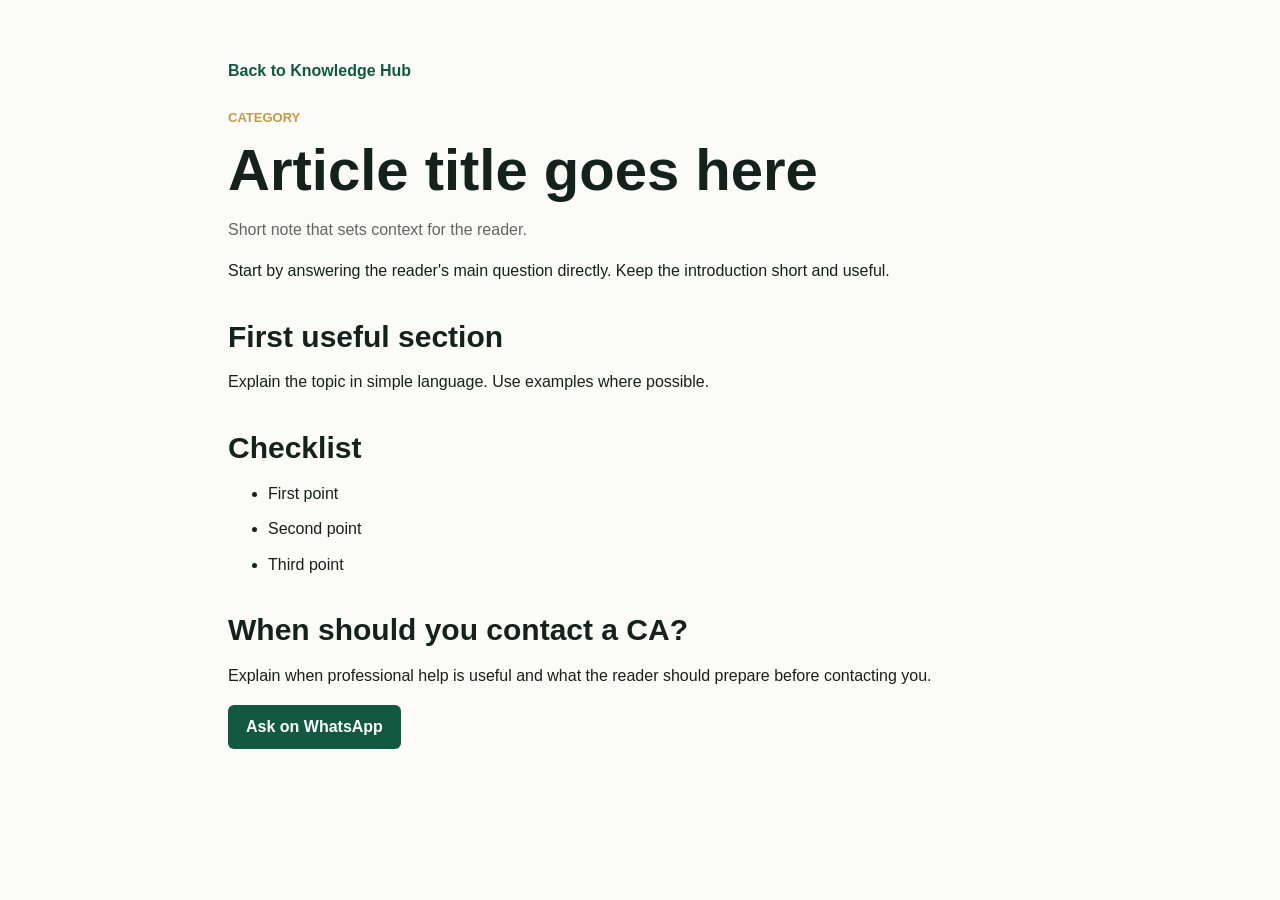
==== post-template.html @ 15101a0d "Initial CA firm website" ====
<!doctype html>
<html lang="en">
  <head>
    <meta charset="utf-8">
    <meta name="viewport" content="width=device-width, initial-scale=1">
    <title>Article Title | Sharma & Associates CA</title>
    <meta name="description" content="Write a clear 140-160 character summary of this article for search results.">
    <meta name="robots" content="index, follow">
    <link rel="canonical" href="https://your-github-username.github.io/ca-firm-website/posts/article-url.html">
    <link rel="stylesheet" href="../styles.css">
  </head>
  <body>
    <main class="article-page">
      <a class="back-link" href="../index.html#insights">Back to Knowledge Hub</a>
      <p class="eyebrow">Category</p>
      <h1>Article title goes here</h1>
      <p class="meta">Short note that sets context for the reader.</p>

      <p>Start by answering the reader's main question directly. Keep the introduction short and useful.</p>

      <h2>First useful section</h2>
      <p>Explain the topic in simple language. Use examples where possible.</p>

      <h2>Checklist</h2>
      <ul>
        <li>First point</li>
        <li>Second point</li>
        <li>Third point</li>
      </ul>

      <h2>When should you contact a CA?</h2>
      <p>Explain when professional help is useful and what the reader should prepare before contacting you.</p>

      <p><a class="button primary js-whatsapp" data-service="article enquiry" href="https://wa.me/919999999999">Ask on WhatsApp</a></p>
    </main>
    <script src="../script.js"></script>
  </body>
</html>
---- styles.css ----
:root {
  --ink: #15211d;
  --muted: #5d6863;
  --line: #dfe6e1;
  --paper: #fbfbf7;
  --soft: #eef4ef;
  --green: #135941;
  --green-dark: #0b3b2c;
  --gold: #c29a4b;
  --white: #ffffff;
  --shadow: 0 18px 50px rgba(21, 33, 29, 0.12);
}

* {
  box-sizing: border-box;
}

html {
  scroll-behavior: smooth;
}

body {
  margin: 0;
  background: var(--paper);
  color: var(--ink);
  font-family: Arial, Helvetica, sans-serif;
  line-height: 1.6;
}

a {
  color: inherit;
}

.skip-link {
  position: absolute;
  left: 16px;
  top: -80px;
  z-index: 20;
  padding: 10px 14px;
  background: var(--ink);
  color: var(--white);
  border-radius: 6px;
  text-decoration: none;
}

.skip-link:focus {
  top: 12px;
}

.site-header {
  position: sticky;
  top: 0;
  z-index: 10;
  display: flex;
  align-items: center;
  justify-content: space-between;
  gap: 24px;
  padding: 14px clamp(18px, 4vw, 64px);
  background: rgba(251, 251, 247, 0.94);
  border-bottom: 1px solid var(--line);
  backdrop-filter: blur(12px);
}

.brand {
  display: inline-flex;
  align-items: center;
  gap: 10px;
  min-width: max-content;
  color: var(--ink);
  text-decoration: none;
}

.brand-mark {
  display: grid;
  width: 42px;
  height: 42px;
  place-items: center;
  background: var(--green);
  color: var(--white);
  border-radius: 6px;
  font-weight: 700;
}

.brand strong,
.brand small {
  display: block;
}

.brand small {
  color: var(--muted);
  font-size: 12px;
}

.nav {
  display: flex;
  align-items: center;
  gap: 24px;
  color: var(--muted);
  font-size: 15px;
}

.nav a,
.text-link {
  text-decoration: none;
}

.nav a:hover,
.text-link:hover {
  color: var(--green);
}

.header-cta,
.button {
  display: inline-flex;
  align-items: center;
  justify-content: center;
  min-height: 44px;
  padding: 0 18px;
  border-radius: 6px;
  font-weight: 700;
  text-decoration: none;
  white-space: nowrap;
}

.header-cta,
.button.primary {
  background: var(--green);
  color: var(--white);
}

.button.secondary {
  border: 1px solid rgba(255, 255, 255, 0.72);
  color: var(--white);
}

.hero {
  position: relative;
  min-height: min(760px, calc(100vh - 74px));
  display: grid;
  align-items: center;
  overflow: hidden;
}

.hero img {
  position: absolute;
  inset: 0;
  width: 100%;
  height: 100%;
  object-fit: cover;
}

.hero-overlay {
  position: absolute;
  inset: 0;
  background: linear-gradient(90deg, rgba(10, 25, 20, 0.86) 0%, rgba(10, 25, 20, 0.6) 44%, rgba(10, 25, 20, 0.08) 100%);
}

.hero-content {
  position: relative;
  width: min(680px, calc(100% - 36px));
  margin-left: clamp(18px, 7vw, 90px);
  color: var(--white);
}

.eyebrow {
  margin: 0 0 12px;
  color: var(--gold);
  font-size: 13px;
  font-weight: 800;
  letter-spacing: 0;
  text-transform: uppercase;
}

h1,
h2,
h3,
p {
  overflow-wrap: anywhere;
}

h1 {
  margin: 0;
  max-width: 820px;
  font-size: clamp(40px, 6vw, 72px);
  line-height: 1.04;
}

.hero-copy {
  max-width: 610px;
  margin: 22px 0 0;
  color: rgba(255, 255, 255, 0.88);
  font-size: 19px;
}

.hero-actions {
  display: flex;
  flex-wrap: wrap;
  gap: 12px;
  margin-top: 32px;
}

.trust-strip {
  display: grid;
  grid-template-columns: repeat(3, 1fr);
  gap: 1px;
  background: var(--line);
  border-bottom: 1px solid var(--line);
}

.trust-strip div {
  padding: 24px clamp(18px, 4vw, 64px);
  background: var(--white);
}

.trust-strip strong,
.trust-strip span {
  display: block;
}

.trust-strip span {
  color: var(--muted);
}

.section {
  padding: 82px clamp(18px, 5vw, 72px);
}

.section-heading {
  max-width: 780px;
  margin-bottom: 34px;
}

h2 {
  margin: 0;
  font-size: clamp(30px, 4vw, 48px);
  line-height: 1.12;
}

.section-heading p:not(.eyebrow),
.split p,
.contact p {
  color: var(--muted);
  font-size: 18px;
}

.service-grid,
.article-grid {
  display: grid;
  grid-template-columns: repeat(3, minmax(0, 1fr));
  gap: 18px;
}

.service-card,
.article-card {
  padding: 24px;
  background: var(--white);
  border: 1px solid var(--line);
  border-radius: 8px;
  box-shadow: 0 8px 24px rgba(21, 33, 29, 0.05);
}

.service-card h3,
.article-card h3,
.proof-list h3 {
  margin: 0 0 10px;
  font-size: 22px;
  line-height: 1.25;
}

.service-card p,
.article-card p,
.proof-list p {
  color: var(--muted);
}

.service-card ul {
  margin: 16px 0 20px;
  padding-left: 18px;
  color: var(--muted);
}

.service-card li {
  margin-bottom: 6px;
}

.text-link {
  color: var(--green);
  font-weight: 800;
}

.split {
  display: grid;
  grid-template-columns: minmax(0, 0.85fr) minmax(0, 1.15fr);
  gap: 52px;
  background: var(--green-dark);
  color: var(--white);
}

.split p:not(.eyebrow),
.proof-list p {
  color: rgba(255, 255, 255, 0.76);
}

.proof-list {
  display: grid;
  gap: 18px;
}

.proof-list div {
  padding-bottom: 18px;
  border-bottom: 1px solid rgba(255, 255, 255, 0.18);
}

.muted {
  background: var(--soft);
}

.article-card span {
  color: var(--gold);
  font-size: 13px;
  font-weight: 800;
  text-transform: uppercase;
}

.article-card a {
  text-decoration: none;
}

.faq-list {
  display: grid;
  gap: 12px;
  max-width: 900px;
}

.faq-list details {
  background: var(--white);
  border: 1px solid var(--line);
  border-radius: 8px;
  padding: 18px 20px;
}

.faq-list summary {
  cursor: pointer;
  font-weight: 800;
}

.faq-list p {
  margin-bottom: 0;
  color: var(--muted);
}

.contact {
  display: flex;
  align-items: center;
  justify-content: space-between;
  gap: 24px;
  background: var(--white);
  border-top: 1px solid var(--line);
}

.contact div {
  max-width: 760px;
}

.site-footer {
  display: flex;
  justify-content: space-between;
  gap: 18px;
  padding: 26px clamp(18px, 5vw, 72px);
  color: var(--muted);
  border-top: 1px solid var(--line);
}

.article-page {
  max-width: 860px;
  margin: 0 auto;
  padding: 58px 18px 80px;
}

.article-page h1 {
  color: var(--ink);
  font-size: clamp(36px, 5vw, 58px);
}

.article-page .meta {
  color: var(--muted);
}

.article-page h2 {
  margin-top: 36px;
  font-size: 30px;
}

.article-page li {
  margin-bottom: 10px;
}

.back-link {
  display: inline-block;
  margin-bottom: 24px;
  color: var(--green);
  font-weight: 800;
  text-decoration: none;
}

@media (max-width: 880px) {
  .site-header {
    align-items: flex-start;
    flex-wrap: wrap;
  }

  .nav {
    order: 3;
    width: 100%;
    overflow-x: auto;
    padding-bottom: 4px;
  }

  .hero {
    min-height: 680px;
  }

  .hero-overlay {
    background: linear-gradient(180deg, rgba(10, 25, 20, 0.86) 0%, rgba(10, 25, 20, 0.68) 64%, rgba(10, 25, 20, 0.25) 100%);
  }

  .trust-strip,
  .service-grid,
  .article-grid,
  .split {
    grid-template-columns: 1fr;
  }

  .contact,
  .site-footer {
    align-items: flex-start;
    flex-direction: column;
  }
}

@media (max-width: 540px) {
  .header-cta {
    display: none;
  }

  h1 {
    font-size: 38px;
  }

  .hero-content {
    width: calc(100% - 32px);
    margin-left: 16px;
  }

  .section {
    padding-top: 58px;
    padding-bottom: 58px;
  }
}
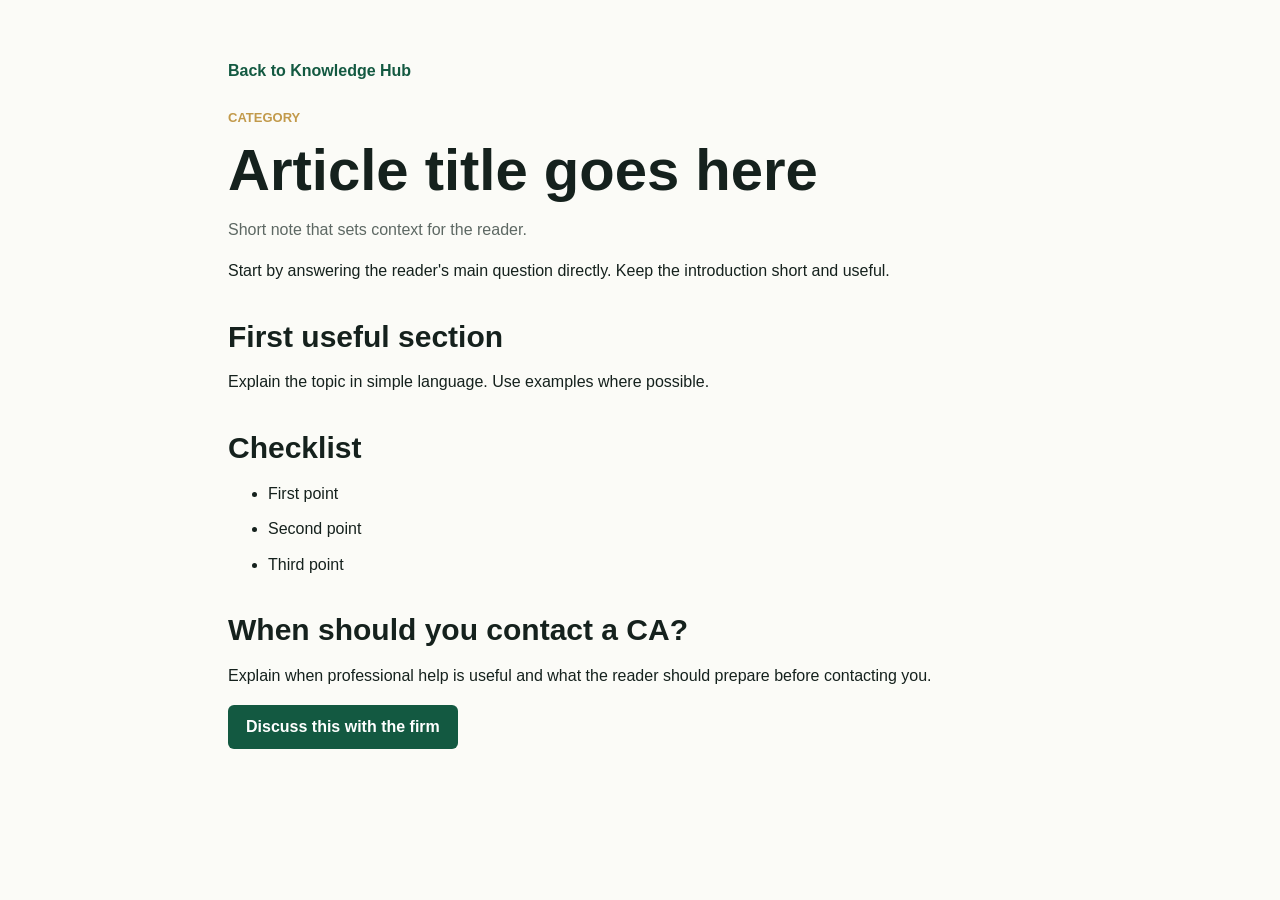
==== commit 51e4f728: "Simplify WhatsApp CTAs" ====
--- a/post-template.html
+++ b/post-template.html
@@ -3,10 +3,10 @@
   <head>
     <meta charset="utf-8">
     <meta name="viewport" content="width=device-width, initial-scale=1">
-    <title>Article Title | Sharma & Associates CA</title>
+    <title>Article Title | Shubham A Jain & Co. CA</title>
     <meta name="description" content="Write a clear 140-160 character summary of this article for search results.">
     <meta name="robots" content="index, follow">
-    <link rel="canonical" href="https://your-github-username.github.io/ca-firm-website/posts/article-url.html">
+    <link rel="canonical" href="https://shubhjain204.github.io/shubhamajaincowebsite/posts/article-url.html">
     <link rel="stylesheet" href="../styles.css">
   </head>
   <body>
@@ -31,7 +31,7 @@
       <h2>When should you contact a CA?</h2>
       <p>Explain when professional help is useful and what the reader should prepare before contacting you.</p>
 
-      <p><a class="button primary js-whatsapp" data-service="article enquiry" href="https://wa.me/919999999999">Ask on WhatsApp</a></p>
+      <p><a class="button primary" href="../index.html#contact">Discuss this with the firm</a></p>
     </main>
     <script src="../script.js"></script>
   </body>
--- a/styles.css
+++ b/styles.css
@@ -71,14 +71,22 @@
 }
 
 .brand-mark {
-  display: grid;
-  width: 42px;
-  height: 42px;
-  place-items: center;
-  background: var(--green);
-  color: var(--white);
+  display: inline-flex;
+  width: 58px;
+  height: 44px;
+  align-items: center;
+  justify-content: center;
+  padding: 4px;
+  background: var(--white);
+  border: 1px solid var(--line);
   border-radius: 6px;
-  font-weight: 700;
+}
+
+.brand-mark img {
+  display: block;
+  max-width: 100%;
+  max-height: 100%;
+  object-fit: contain;
 }
 
 .brand strong,
@@ -141,7 +149,7 @@
   overflow: hidden;
 }
 
-.hero img {
+.hero-image {
   position: absolute;
   inset: 0;
   width: 100%;
